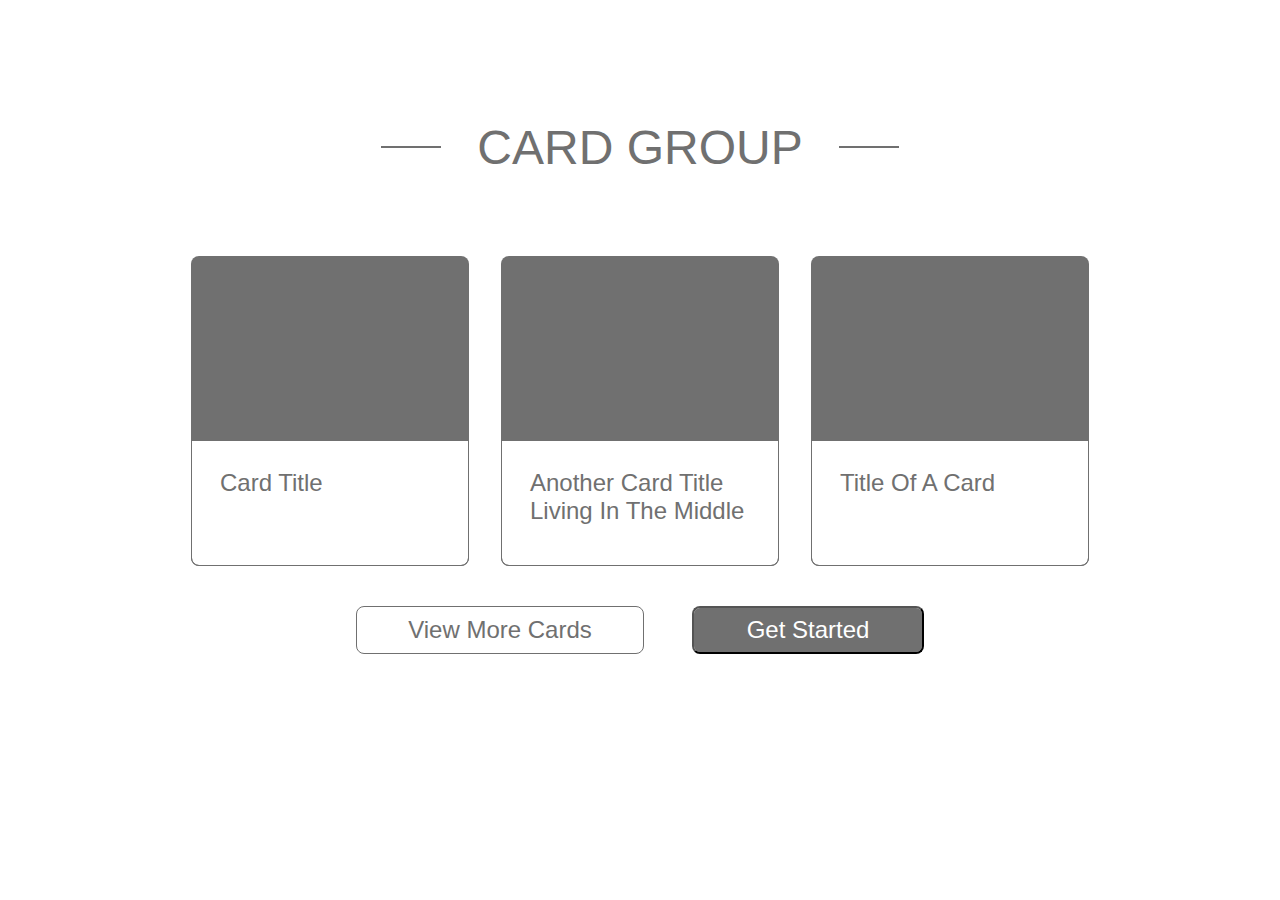
==== index-json.html @ 4d763ccb "adding json" ====
<!DOCTYPE html>
<html lang="en">
    <head>
        <script src="index.js"></script>
        <meta name="viewport" content="width=device-width,initial-scale=1.0">
        <link rel="stylesheet" href="style.css">
    </head>
    <body>
        <header>
            <div class="header-container">
                <div class="left-dash"></div>
                <h1>CARD GROUP</h1>
                <div class="right-dash"></div>
            </div>
        </header>
        <main>
            <section class="card-container">
                <div class="card-box">
                    <div class="card-box-label">
                        <div class="label-text-container">
                            <h2>Card Title</h2>
                        </div>
                    </div>
                </div>
                <div class="card-box">
                    <div class="card-box-label">
                        <div class="label-text-container">
                            <h2>Another Card Title Living In The Middle</h2>
                        </div>
                    </div>
                </div>
                <div class="card-box">
                    <div class="card-box-label">
                        <div class="label-text-container">
                            <h2>Title Of A Card</h2>
                        </div>
                    </div>
                </div>
            </section>
            <section class="button-container">
               <button class="button-view">View More Cards</button>
               <button class="button-start">Get Started</button>
            </section>
        </main>
    </body>
</html>
---- style.css ----
* {
    box-sizing: border-box;
    margin: 0;
    padding: 0;
    font-family: "HelveticaNeue-Light", "Helvetica Neue Light", "Helvetica Neue", Helvetica, Arial, "Lucida Grande", sans-serif; 
   font-weight: 300;
    color: #707070;
}

header {
    width: 100%;
    height: 10vh;
    margin-top: 8%;
}

.header-container {
    display: flex;
    justify-content: center;
    align-items: center;
    font-size: 1.5rem;
    width: 100%;
    height: 10vh;
}

.left-dash {
    width: 3.75rem;
    height: 2px;
    background: #707070;
    margin: 1.5em;
}

.right-dash {
    width: 3.75rem;
    height: 2px;
    background: #707070;
    margin: 1.5em;
}

.card-container {
   display: flex;
   justify-content: center;
   margin-top: 3rem;
}

.card-box {
    height: 310px;
    width: 278px;
    background-color: #707070;
    margin: 1em;
    border-radius: 8px;
    display: flex;
    align-items: flex-end;
    
}

.card-box-label {
    width: 100%;
    height: 126px;
    background: #FFFFFF 0% 0% no-repeat padding-box;
    border: 1px solid #707070;
    border-radius: 0px 0px 8px 8px;
}

.label-text-container {
    margin: 1.75rem;
}

button {
    font-size: 1.5rem;
    margin: 1em;
}

.button-container {
    display: flex;
    justify-content: center;
    align-items: center;
    width: 100%;
    height: 20%;
}

.button-view {
    background: #FFFFFF 0% 0% no-repeat padding-box;
    border: 1px solid #707070;
    border-radius: 8px;
    width: 18rem;
    height: 3rem;
}

.button-start {
    background: #707070 0% 0% no-repeat padding-box;
    border-radius: 8px;
    color: white;
    width: 14.5rem;
    height: 3rem;
}
@media (max-width: 640px){
    .header-container {
        justify-content: flex-start;
        font-size: 1rem;
        margin-left: 5%
    }

    .left-dash {
        display: none;
    }
    .card-container {
        margin-top: 1.5em;
        flex-direction: column;
        align-items: center;
    }

    .card-box {
        height: 184px;
        width: 90%;
        background-color: #707070;
        margin: 1.75em;
        border-radius: 8px;
        display: grid;
        grid-template-columns: 1fr 2fr [label];
        grid-template-rows: 100%;
        border: 1px solid #707070;
    }


    .card-box-label {
        grid-column: 2 / 4;
        display: flex;
        justify-content: flex-start;
        align-items: center;
        border-radius: 0px 8px 8px 0px;
        height: 100%;
        background: #FFFFFF 0% 0% no-repeat padding-box;
    }

    .label-text-container {
        margin: 1em;
    }
   
    .button-container{
        flex-direction: column;
        margin-top: 10%;
        margin-bottom: 10%;
    }

    .button-view{
        width: 90%;
    }
}
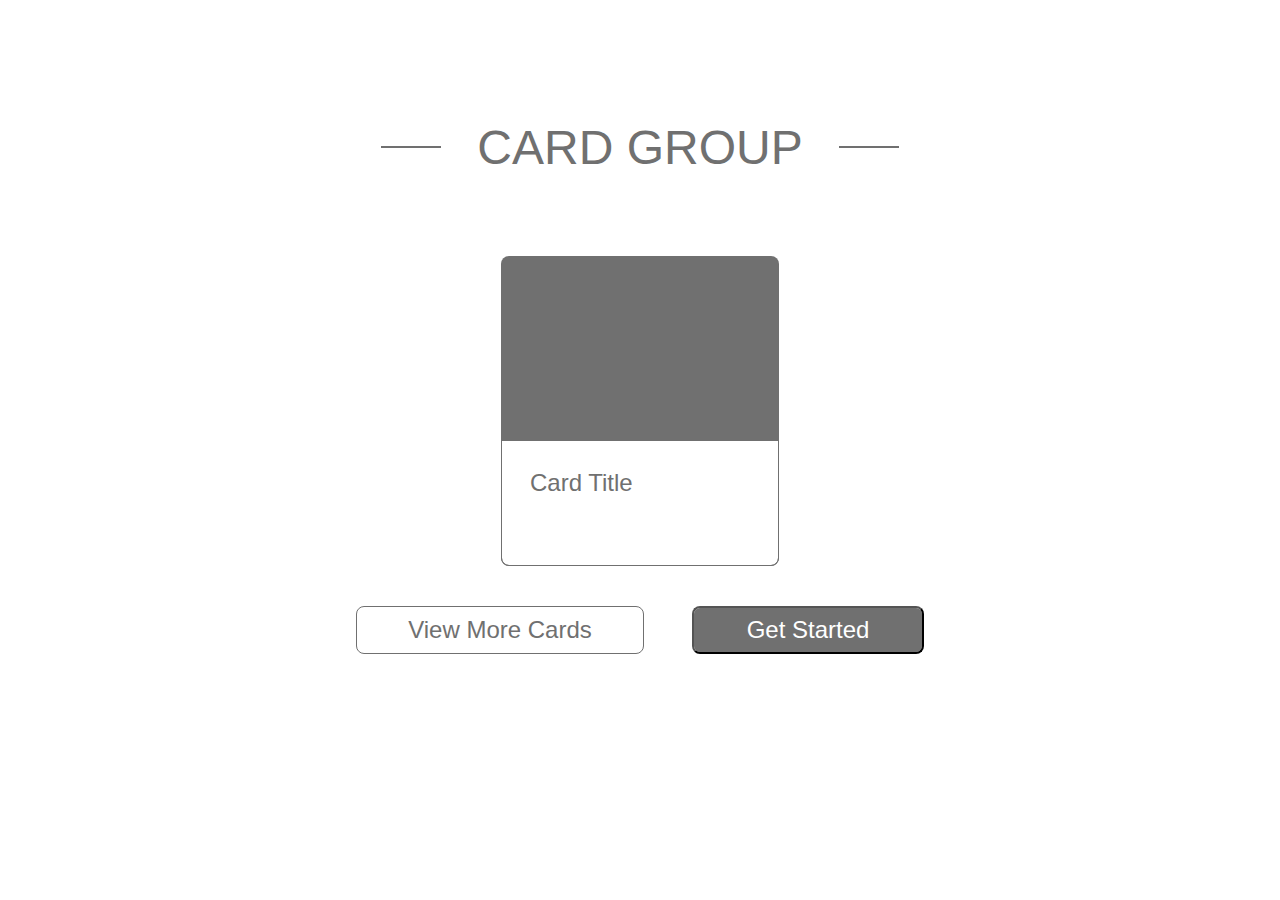
==== commit 9a06d63f: "modifying dom in javascript file" ====
--- a/index-json.html
+++ b/index-json.html
@@ -1,9 +1,9 @@
 <!DOCTYPE html>
 <html lang="en">
     <head>
-        <script src="index.js"></script>
         <meta name="viewport" content="width=device-width,initial-scale=1.0">
         <link rel="stylesheet" href="style.css">
+        <script src="index.js"></script>
     </head>
     <body>
         <header>
@@ -14,7 +14,7 @@
             </div>
         </header>
         <main>
-            <section class="card-container">
+            <div id="card-container">
                 <div class="card-box">
                     <div class="card-box-label">
                         <div class="label-text-container">
@@ -22,21 +22,8 @@
                         </div>
                     </div>
                 </div>
-                <div class="card-box">
-                    <div class="card-box-label">
-                        <div class="label-text-container">
-                            <h2>Another Card Title Living In The Middle</h2>
-                        </div>
-                    </div>
                 </div>
-                <div class="card-box">
-                    <div class="card-box-label">
-                        <div class="label-text-container">
-                            <h2>Title Of A Card</h2>
-                        </div>
-                    </div>
-                </div>
-            </section>
+            </div>
             <section class="button-container">
                <button class="button-view">View More Cards</button>
                <button class="button-start">Get Started</button>
--- a/style.css
+++ b/style.css
@@ -36,7 +36,7 @@
     margin: 1.5em;
 }
 
-.card-container {
+#card-container {
    display: flex;
    justify-content: center;
    margin-top: 3rem;
@@ -103,7 +103,8 @@
     .left-dash {
         display: none;
     }
-    .card-container {
+    
+    #card-container {
         margin-top: 1.5em;
         flex-direction: column;
         align-items: center;
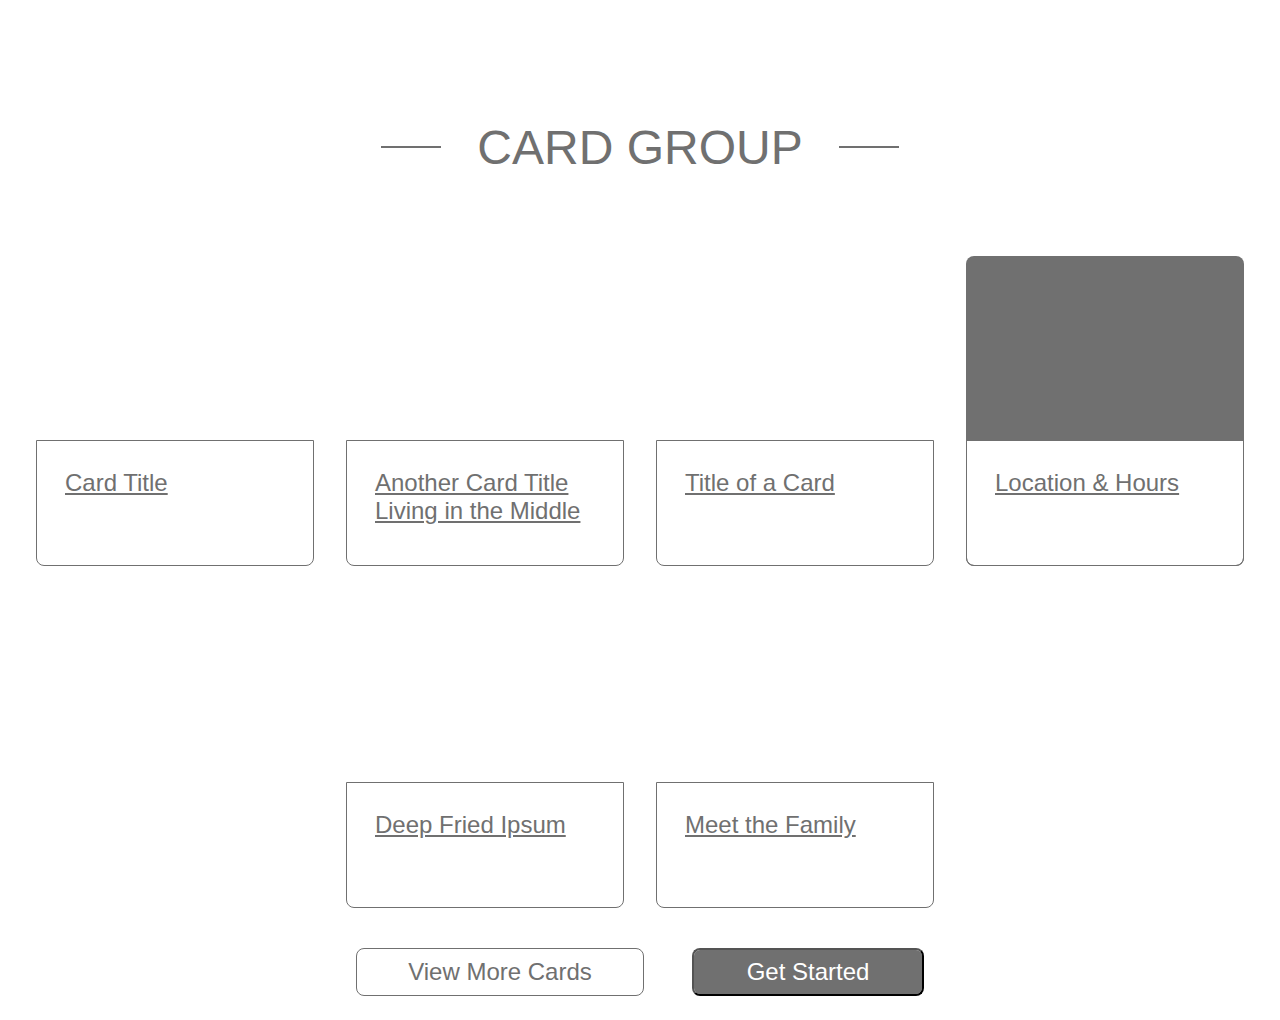
==== commit e41604e9: "dynamic links" ====
--- a/index-json.html
+++ b/index-json.html
@@ -3,7 +3,6 @@
     <head>
         <meta name="viewport" content="width=device-width,initial-scale=1.0">
         <link rel="stylesheet" href="style.css">
-        <script src="index.js"></script>
     </head>
     <body>
         <header>
@@ -15,19 +14,13 @@
         </header>
         <main>
             <div id="card-container">
-                <div class="card-box">
-                    <div class="card-box-label">
-                        <div class="label-text-container">
-                            <h2>Card Title</h2>
-                        </div>
-                    </div>
-                </div>
-                </div>
-            </div>
-            <section class="button-container">
-               <button class="button-view">View More Cards</button>
-               <button class="button-start">Get Started</button>
-            </section>
-        </main>
-    </body>
+              
+        </div>
+        <section class="button-container">
+            <button class="button-view">View More Cards</button>
+            <button class="button-start">Get Started</button>
+        </section>
+    </main>
+    <script src="index.js"></script>
+</body>
 </html>--- a/style.css
+++ b/style.css
@@ -40,6 +40,7 @@
    display: flex;
    justify-content: center;
    margin-top: 3rem;
+   flex-wrap: wrap;
 }
 
 .card-box {
@@ -103,7 +104,7 @@
     .left-dash {
         display: none;
     }
-    
+
     #card-container {
         margin-top: 1.5em;
         flex-direction: column;
